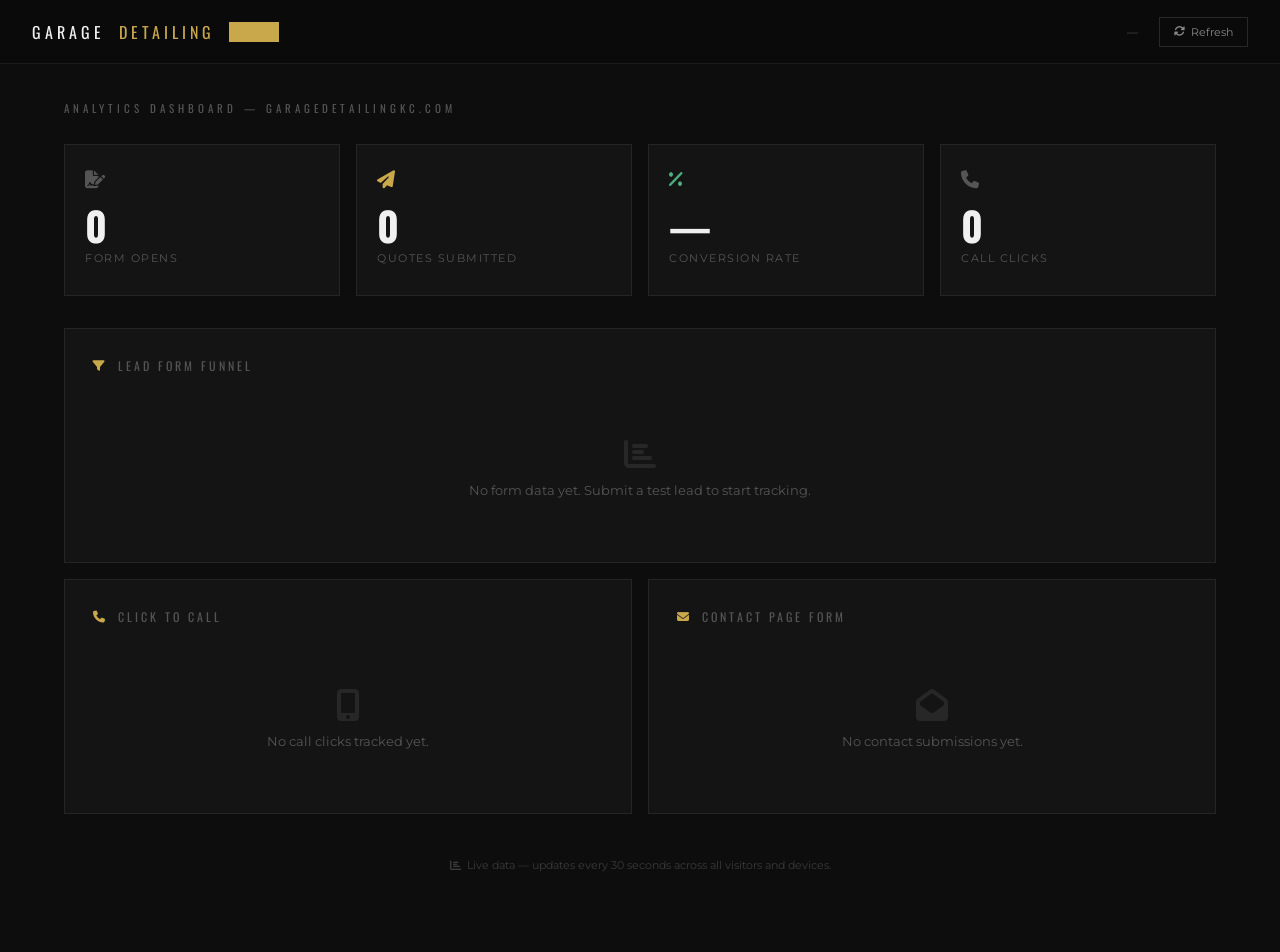
==== admin123.html @ 2dad7b82 "Add live analytics tracking — CountAPI backend, updated admin dashboard - api/track.js + api/stats.j" ====
<!DOCTYPE html>
<html lang="en">
<head>
  <meta charset="UTF-8" />
  <meta name="viewport" content="width=device-width, initial-scale=1.0" />
  <meta name="robots" content="noindex, nofollow" />
  <link rel="icon" type="image/png" href="garage%20detailig.png" />
  <title>Admin Dashboard — Garage Detailing KC</title>
  <link href="https://fonts.googleapis.com/css2?family=Oswald:wght@400;600;700&family=Montserrat:wght@300;400;500;600&display=swap" rel="stylesheet" />
  <link rel="stylesheet" href="https://cdnjs.cloudflare.com/ajax/libs/font-awesome/6.5.0/css/all.min.css" />
  <style>
    *, *::before, *::after { box-sizing: border-box; margin: 0; padding: 0; }
    :root {
      --gold: #C9A84C;
      --bg: #0d0d0d;
      --card: #141414;
      --border: rgba(255,255,255,0.07);
      --white: #f0f0f0;
      --muted: #555;
      --green: #4caf7d;
      --red: #e05252;
    }
    body { background: var(--bg); color: var(--white); font-family: 'Montserrat', sans-serif; min-height: 100vh; }

    /* HEADER */
    .header {
      background: #0a0a0a;
      border-bottom: 1px solid var(--border);
      padding: 0 32px;
      height: 64px;
      display: flex;
      align-items: center;
      justify-content: space-between;
      position: sticky;
      top: 0;
      z-index: 10;
    }
    .header-brand {
      font-family: 'Oswald', sans-serif;
      font-size: 16px;
      letter-spacing: 4px;
      display: flex;
      align-items: center;
      gap: 14px;
    }
    .header-brand span { color: var(--gold); }
    .badge {
      background: var(--gold);
      color: #111;
      font-size: 9px;
      letter-spacing: 2px;
      padding: 3px 8px;
      font-weight: 700;
    }
    .header-right {
      display: flex;
      align-items: center;
      gap: 20px;
    }
    .since-label { font-size: 11px; color: var(--muted); letter-spacing: 1px; }
    .btn-reset {
      background: transparent;
      border: 1px solid rgba(255,255,255,0.12);
      color: #888;
      font-family: 'Montserrat', sans-serif;
      font-size: 11px;
      padding: 7px 14px;
      cursor: pointer;
      display: flex;
      align-items: center;
      gap: 6px;
      transition: border-color 0.2s, color 0.2s;
    }
    .btn-reset:hover { border-color: var(--red); color: var(--red); }

    /* MAIN */
    .main { max-width: 1200px; margin: 0 auto; padding: 36px 24px 80px; }

    /* PAGE TITLE */
    .page-title {
      font-family: 'Oswald', sans-serif;
      font-size: 11px;
      letter-spacing: 4px;
      color: var(--muted);
      text-transform: uppercase;
      margin-bottom: 28px;
    }

    /* STAT CARDS */
    .cards {
      display: grid;
      grid-template-columns: repeat(4, 1fr);
      gap: 16px;
      margin-bottom: 32px;
    }
    .card {
      background: var(--card);
      border: 1px solid var(--border);
      padding: 24px 20px;
    }
    .card-icon {
      font-size: 18px;
      color: var(--muted);
      margin-bottom: 14px;
    }
    .card-icon.gold { color: var(--gold); }
    .card-icon.green { color: var(--green); }
    .card-value {
      font-family: 'Oswald', sans-serif;
      font-size: 40px;
      font-weight: 700;
      line-height: 1;
      margin-bottom: 6px;
    }
    .card-label { font-size: 11px; color: var(--muted); letter-spacing: 1.5px; text-transform: uppercase; }

    /* SECTION */
    .section {
      background: var(--card);
      border: 1px solid var(--border);
      padding: 28px 28px 24px;
      margin-bottom: 16px;
    }
    .section-head {
      font-family: 'Oswald', sans-serif;
      font-size: 12px;
      letter-spacing: 3px;
      color: var(--muted);
      text-transform: uppercase;
      margin-bottom: 24px;
      display: flex;
      align-items: center;
      gap: 10px;
    }
    .section-head i { color: var(--gold); }

    /* FUNNEL */
    .funnel-row {
      display: grid;
      grid-template-columns: 200px 1fr 180px;
      align-items: center;
      gap: 16px;
      margin-bottom: 14px;
    }
    .funnel-label {
      font-size: 12px;
      color: #aaa;
      display: flex;
      align-items: center;
      gap: 8px;
    }
    .funnel-label i { color: var(--gold); font-size: 11px; width: 14px; }
    .funnel-label.final { color: var(--green); }
    .funnel-bar-track {
      background: rgba(255,255,255,0.04);
      height: 8px;
      border-radius: 0;
      overflow: hidden;
    }
    .funnel-bar {
      height: 100%;
      background: var(--gold);
      transition: width 0.8s ease;
      min-width: 2px;
    }
    .funnel-bar.final { background: var(--green); }
    .funnel-meta {
      display: flex;
      align-items: center;
      gap: 10px;
      justify-content: flex-end;
    }
    .funnel-count { font-family: 'Oswald', sans-serif; font-size: 18px; font-weight: 600; min-width: 30px; text-align: right; }
    .funnel-pct { font-size: 11px; color: var(--muted); min-width: 36px; text-align: right; }
    .funnel-drop { font-size: 10px; color: var(--red); letter-spacing: 0.5px; }
    .funnel-divider {
      border: none;
      border-top: 1px dashed rgba(255,255,255,0.05);
      margin: 6px 0 14px;
    }

    /* BOTTOM GRID */
    .bottom-grid { display: grid; grid-template-columns: 1fr 1fr; gap: 16px; }

    /* CALL BARS */
    .call-row { margin-bottom: 18px; }
    .call-info {
      display: flex;
      align-items: center;
      justify-content: space-between;
      margin-bottom: 8px;
    }
    .call-device { font-size: 12px; color: #aaa; display: flex; align-items: center; gap: 8px; }
    .call-device i { color: var(--gold); width: 14px; }
    .call-num { font-family: 'Oswald', sans-serif; font-size: 22px; font-weight: 600; }
    .call-track { background: rgba(255,255,255,0.04); height: 6px; }
    .call-fill { height: 100%; background: var(--gold); transition: width 0.8s ease; min-width: 2px; }
    .call-total {
      margin-top: 20px;
      padding-top: 16px;
      border-top: 1px solid var(--border);
      font-size: 12px;
      color: var(--muted);
      display: flex;
      justify-content: space-between;
      align-items: center;
    }
    .call-total strong { font-family: 'Oswald', sans-serif; font-size: 20px; color: var(--white); }

    /* CONTACT STAT */
    .big-num { font-family: 'Oswald', sans-serif; font-size: 64px; font-weight: 700; color: var(--gold); line-height: 1; margin-bottom: 8px; }
    .big-sub { font-size: 11px; color: var(--muted); letter-spacing: 2px; text-transform: uppercase; }

    /* NOTE */
    .note {
      margin-top: 28px;
      font-size: 11px;
      color: #3a3a3a;
      text-align: center;
      display: flex;
      align-items: center;
      justify-content: center;
      gap: 6px;
    }

    /* EMPTY STATE */
    .empty {
      padding: 40px 0;
      text-align: center;
      color: var(--muted);
      font-size: 13px;
    }
    .empty i { display: block; font-size: 32px; margin-bottom: 12px; opacity: 0.3; }

    /* LAST UPDATED */
    .last-updated { font-size: 10px; color: #333; margin-top: 6px; }

    @media (max-width: 900px) {
      .cards { grid-template-columns: repeat(2, 1fr); }
      .funnel-row { grid-template-columns: 140px 1fr 120px; }
    }
    @media (max-width: 640px) {
      .header { padding: 0 16px; }
      .main { padding: 24px 16px 60px; }
      .cards { grid-template-columns: repeat(2, 1fr); gap: 10px; }
      .bottom-grid { grid-template-columns: 1fr; }
      .funnel-row { grid-template-columns: 1fr; gap: 6px; }
      .funnel-label { font-size: 11px; }
      .since-label { display: none; }
      .section { padding: 20px 16px; }
    }
  </style>
</head>
<body>

<header class="header">
  <div class="header-brand">
    GARAGE <span>DETAILING</span>
    <span class="badge">ADMIN</span>
  </div>
  <div class="header-right">
    <span class="since-label" id="since-label">—</span>
    <button class="btn-reset" onclick="loadAndRender()"><i class="fas fa-sync-alt"></i> Refresh</button>
  </div>
</header>

<main class="main">
  <div class="page-title">Analytics Dashboard &mdash; garagedetailingkc.com</div>

  <!-- SUMMARY CARDS -->
  <div class="cards">
    <div class="card">
      <div class="card-icon"><i class="fas fa-file-signature"></i></div>
      <div class="card-value" id="s-opens">0</div>
      <div class="card-label">Form Opens</div>
      <div class="last-updated" id="s-updated"></div>
    </div>
    <div class="card">
      <div class="card-icon gold"><i class="fas fa-paper-plane"></i></div>
      <div class="card-value" id="s-submitted">0</div>
      <div class="card-label">Quotes Submitted</div>
    </div>
    <div class="card">
      <div class="card-icon green"><i class="fas fa-percent"></i></div>
      <div class="card-value" id="s-rate">—</div>
      <div class="card-label">Conversion Rate</div>
    </div>
    <div class="card">
      <div class="card-icon"><i class="fas fa-phone"></i></div>
      <div class="card-value" id="s-calls">0</div>
      <div class="card-label">Call Clicks</div>
    </div>
  </div>

  <!-- LEAD FORM FUNNEL -->
  <div class="section">
    <div class="section-head"><i class="fas fa-filter"></i> Lead Form Funnel</div>
    <div id="funnel-container">
      <div class="empty"><i class="fas fa-chart-bar"></i>No form data yet. Submit a test lead to start tracking.</div>
    </div>
  </div>

  <!-- BOTTOM GRID -->
  <div class="bottom-grid">

    <!-- CLICK TO CALL -->
    <div class="section">
      <div class="section-head"><i class="fas fa-phone"></i> Click to Call</div>
      <div id="call-container">
        <div class="empty"><i class="fas fa-mobile-alt"></i>No call clicks tracked yet.</div>
      </div>
    </div>

    <!-- CONTACT FORM -->
    <div class="section">
      <div class="section-head"><i class="fas fa-envelope"></i> Contact Page Form</div>
      <div id="contact-container">
        <div class="empty"><i class="fas fa-envelope-open"></i>No contact submissions yet.</div>
      </div>
    </div>

  </div>

  <p class="note"><i class="fas fa-chart-bar"></i> Live data — updates every 30 seconds across all visitors and devices.</p>
</main>

<script>
  function pct(val, base) {
    return base > 0 ? Math.round(val / base * 100) : 0;
  }

  async function loadAndRender() {
    try {
      const res = await fetch('/api/stats', { cache: 'no-store' });
      const d = await res.json();
      const s = d.stats || {};
      render(s);
      document.getElementById('s-updated') && (document.getElementById('s-updated').textContent = 'Last updated: ' + new Date().toLocaleTimeString());
    } catch(e) {
      console.error('Stats fetch failed', e);
    }
  }

  function render(s) {
    const opens   = s.form_open || 0;
    const s2      = s.step2 || 0;
    const s3      = s.step3 || 0;
    const s4      = s.step4 || 0;
    const done    = s.submit || 0;
    const contact = s.contact_submit || 0;
    const mobile  = s.call_mobile || 0;
    const desktop = s.call_desktop || 0;
    const totalCalls = mobile + desktop;
    const convRate  = pct(done, opens);

    /* Header */

    /* Summary cards */
    document.getElementById('s-opens').textContent     = opens;
    document.getElementById('s-submitted').textContent = done;
    document.getElementById('s-rate').textContent      = opens > 0 ? convRate + '%' : '—';
    document.getElementById('s-calls').textContent     = totalCalls;

    /* Funnel */
    if (opens > 0) {
      const steps = [
        { label:'Form Opened',          icon:'fa-file-signature', count: opens, final: false },
        { label:'Service Selected',     icon:'fa-spray-can',      count: s2,    final: false },
        { label:'Timeline Selected',    icon:'fa-calendar-alt',   count: s3,    final: false },
        { label:'Contact Info Entered', icon:'fa-user',           count: s4,    final: false },
        { label:'Quote Submitted',      icon:'fa-check-circle',   count: done,  final: true  },
      ];
      document.getElementById('funnel-container').innerHTML = steps.map((step, i) => {
        const barW   = pct(step.count, opens);
        const prev   = i === 0 ? opens : steps[i-1].count;
        const dropped = i === 0 ? 0 : Math.max(0, prev - step.count);
        const dropPct = pct(dropped, prev);
        return `
          <div class="funnel-row">
            <div class="funnel-label ${step.final ? 'final' : ''}"><i class="fas ${step.icon}"></i>${step.label}</div>
            <div class="funnel-bar-track"><div class="funnel-bar ${step.final ? 'final' : ''}" style="width:${barW}%"></div></div>
            <div class="funnel-meta">
              <span class="funnel-count">${step.count}</span>
              <span class="funnel-pct">${barW}%</span>
              ${i > 0 && dropped > 0 ? `<span class="funnel-drop">&#x25BC; ${dropped} (${dropPct}%)</span>` : '<span></span>'}
            </div>
          </div>
          ${i < steps.length - 1 ? '<hr class="funnel-divider">' : ''}
        `;
      }).join('');
    }

    /* Call tracking */
    if (totalCalls > 0) {
      const maxCalls = Math.max(mobile, desktop, 1);
      document.getElementById('call-container').innerHTML = `
        <div class="call-row">
          <div class="call-info">
            <span class="call-device"><i class="fas fa-mobile-alt"></i> Mobile</span>
            <span class="call-num">${mobile}</span>
          </div>
          <div class="call-track"><div class="call-fill" style="width:${pct(mobile, maxCalls)}%"></div></div>
        </div>
        <div class="call-row">
          <div class="call-info">
            <span class="call-device"><i class="fas fa-desktop"></i> Desktop</span>
            <span class="call-num">${desktop}</span>
          </div>
          <div class="call-track"><div class="call-fill" style="width:${pct(desktop, maxCalls)}%"></div></div>
        </div>
        <div class="call-total">
          <span>Total Call Clicks</span>
          <strong>${totalCalls}</strong>
        </div>
      `;
    }

    /* Contact form */
    if (contact > 0) {
      document.getElementById('contact-container').innerHTML = `
        <div class="big-num">${contact}</div>
        <div class="big-sub">Contact Form Submissions</div>
      `;
    }
  }

  loadAndRender();
  setInterval(loadAndRender, 30000);
</script>

</body>
</html>
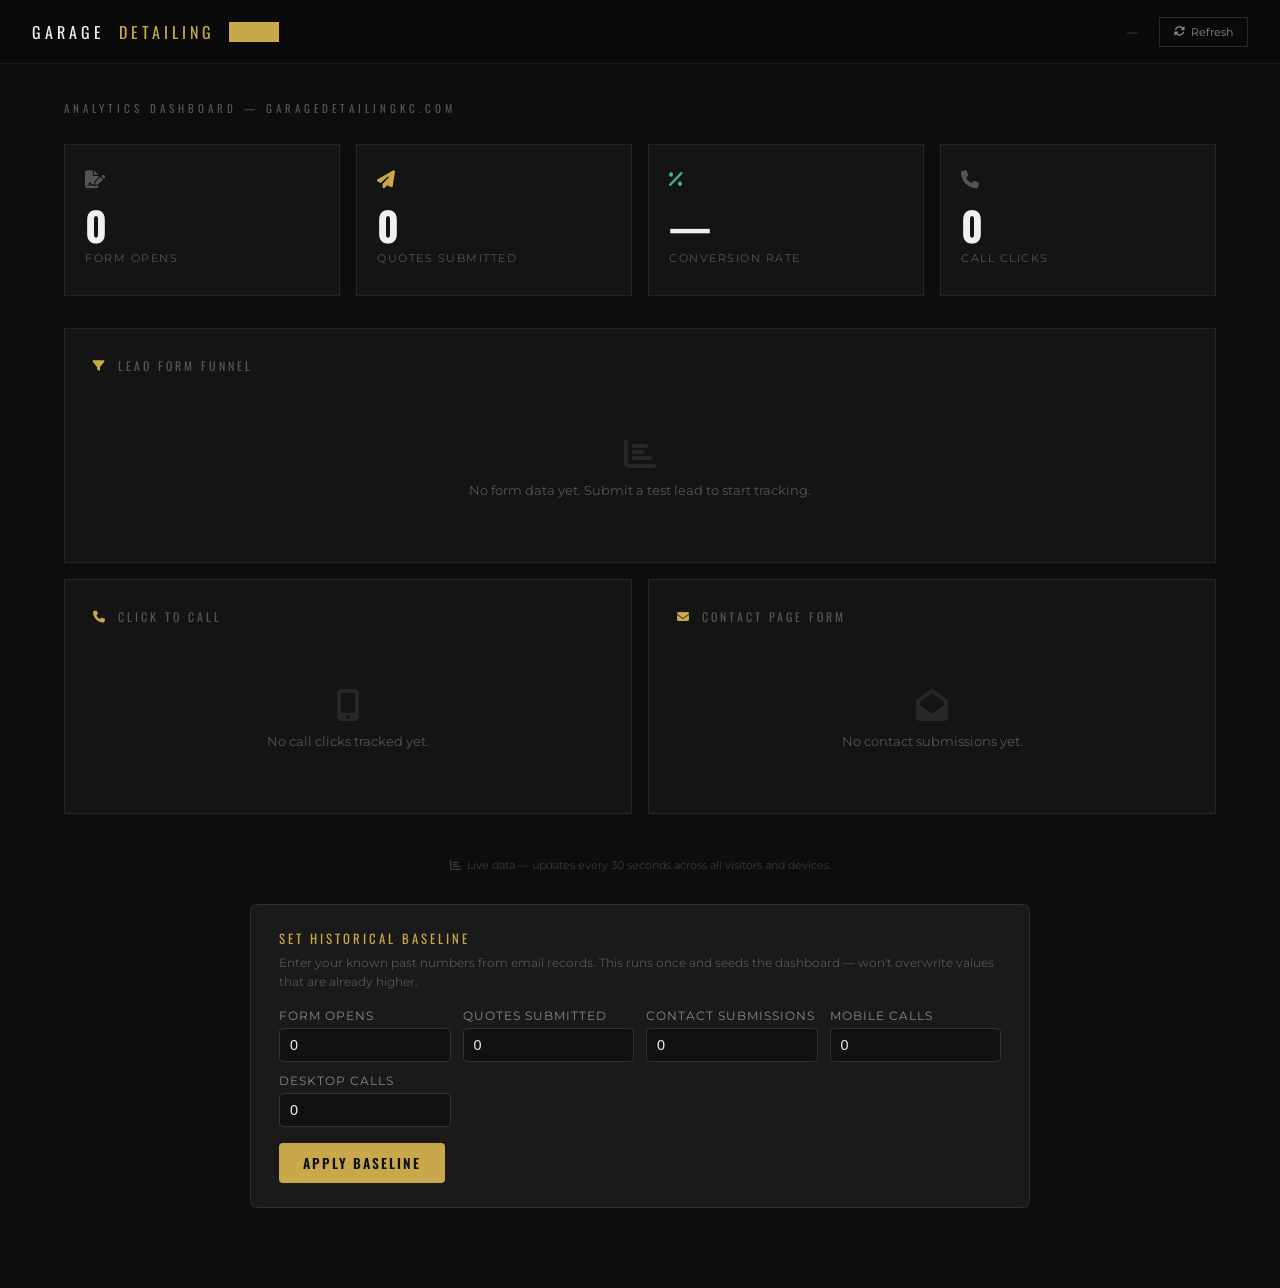
==== commit 0e380f43: "fix: switch to counterapi.dev (countapi.xyz unreachable), add baseline setter + seed endpoint" ====
--- a/admin123.html
+++ b/admin123.html
@@ -322,11 +322,70 @@
   </div>
 
   <p class="note"><i class="fas fa-chart-bar"></i> Live data — updates every 30 seconds across all visitors and devices.</p>
+
+  <!-- BASELINE SETTER -->
+  <div id="baseline-wrap" style="max-width:780px;margin:32px auto 0;background:#1a1a1a;border:1px solid rgba(201,168,76,0.15);border-radius:8px;padding:24px 28px">
+    <div style="font-family:'Oswald',sans-serif;font-size:0.8rem;letter-spacing:3px;color:#C9A84C;margin-bottom:6px">SET HISTORICAL BASELINE</div>
+    <p style="font-size:0.78rem;color:#555;margin-bottom:18px;line-height:1.5">Enter your known past numbers from email records. This runs once and seeds the dashboard — won't overwrite values that are already higher.</p>
+    <div style="display:grid;grid-template-columns:repeat(auto-fill,minmax(160px,1fr));gap:12px;margin-bottom:16px">
+      <label style="display:flex;flex-direction:column;gap:5px;font-size:0.72rem;color:#888;letter-spacing:1px;text-transform:uppercase">Form Opens<input id="bl-form_open" type="number" min="0" value="0" style="background:#111;border:1px solid #333;color:#f0f0f0;padding:8px 10px;border-radius:4px;font-size:0.9rem;width:100%"></label>
+      <label style="display:flex;flex-direction:column;gap:5px;font-size:0.72rem;color:#888;letter-spacing:1px;text-transform:uppercase">Quotes Submitted<input id="bl-submit" type="number" min="0" value="0" style="background:#111;border:1px solid #333;color:#f0f0f0;padding:8px 10px;border-radius:4px;font-size:0.9rem;width:100%"></label>
+      <label style="display:flex;flex-direction:column;gap:5px;font-size:0.72rem;color:#888;letter-spacing:1px;text-transform:uppercase">Contact Submissions<input id="bl-contact_submit" type="number" min="0" value="0" style="background:#111;border:1px solid #333;color:#f0f0f0;padding:8px 10px;border-radius:4px;font-size:0.9rem;width:100%"></label>
+      <label style="display:flex;flex-direction:column;gap:5px;font-size:0.72rem;color:#888;letter-spacing:1px;text-transform:uppercase">Mobile Calls<input id="bl-call_mobile" type="number" min="0" value="0" style="background:#111;border:1px solid #333;color:#f0f0f0;padding:8px 10px;border-radius:4px;font-size:0.9rem;width:100%"></label>
+      <label style="display:flex;flex-direction:column;gap:5px;font-size:0.72rem;color:#888;letter-spacing:1px;text-transform:uppercase">Desktop Calls<input id="bl-call_desktop" type="number" min="0" value="0" style="background:#111;border:1px solid #333;color:#f0f0f0;padding:8px 10px;border-radius:4px;font-size:0.9rem;width:100%"></label>
+    </div>
+    <button onclick="seedBaseline()" style="background:#C9A84C;color:#111;font-family:'Oswald',sans-serif;font-size:0.85rem;letter-spacing:2px;font-weight:600;padding:10px 24px;border:none;border-radius:4px;cursor:pointer">APPLY BASELINE</button>
+    <span id="seed-status" style="margin-left:14px;font-size:0.78rem;color:#555"></span>
+  </div>
+
 </main>
 
 <script>
   function pct(val, base) {
     return base > 0 ? Math.round(val / base * 100) : 0;
+  }
+
+  async function migrateLocalStorage(apiStats) {
+    if (localStorage.getItem('gd_migrated')) return;
+    const local = JSON.parse(localStorage.getItem('gd_analytics') || '{}');
+    if (!local.formOpens && !local.submitted) return;
+    const apiHasData = Object.values(apiStats).some(v => v > 0);
+    if (apiHasData) { localStorage.setItem('gd_migrated', '1'); return; }
+    const seeds = {
+      form_open:      local.formOpens || 0,
+      step2:          local.step2 || 0,
+      step3:          local.step3 || 0,
+      step4:          local.step4 || 0,
+      submit:         local.submitted || 0,
+      contact_submit: local.contactSubmits || 0,
+      call_mobile:    (local.callClicks && local.callClicks.mobile) || 0,
+      call_desktop:   (local.callClicks && local.callClicks.desktop) || 0,
+    };
+    await Promise.all(Object.entries(seeds).filter(([,v]) => v > 0).map(([k, v]) =>
+      fetch('/api/seed', { method:'POST', headers:{'Content-Type':'application/json'}, body:JSON.stringify({key:k,value:v}) }).catch(()=>{})
+    ));
+    localStorage.setItem('gd_migrated', '1');
+  }
+
+  async function seedBaseline() {
+    const keys = ['form_open','submit','contact_submit','call_mobile','call_desktop'];
+    const btn = document.querySelector('#baseline-wrap button');
+    const status = document.getElementById('seed-status');
+    btn.disabled = true; btn.textContent = 'Applying…'; status.textContent = '';
+    try {
+      await Promise.all(keys.map(k => {
+        const val = parseInt(document.getElementById('bl-'+k).value) || 0;
+        if (!val) return Promise.resolve();
+        return fetch('/api/seed', { method:'POST', headers:{'Content-Type':'application/json'}, body:JSON.stringify({key:k,value:val}) });
+      }));
+      status.style.color = '#4caf7d';
+      status.textContent = 'Done — dashboard will refresh in a moment.';
+      setTimeout(loadAndRender, 1500);
+    } catch(e) {
+      status.style.color = '#e05252';
+      status.textContent = 'Error: ' + e.message;
+    }
+    btn.disabled = false; btn.textContent = 'APPLY BASELINE';
   }
 
   async function loadAndRender() {
@@ -334,7 +393,10 @@
       const res = await fetch('/api/stats', { cache: 'no-store' });
       const d = await res.json();
       const s = d.stats || {};
-      render(s);
+      await migrateLocalStorage(s);
+      // Re-fetch after possible migration so numbers are up to date
+      const fresh = await fetch('/api/stats', { cache: 'no-store' }).then(r => r.json()).catch(() => d);
+      render(fresh.stats || s);
       document.getElementById('s-updated') && (document.getElementById('s-updated').textContent = 'Last updated: ' + new Date().toLocaleTimeString());
     } catch(e) {
       console.error('Stats fetch failed', e);
